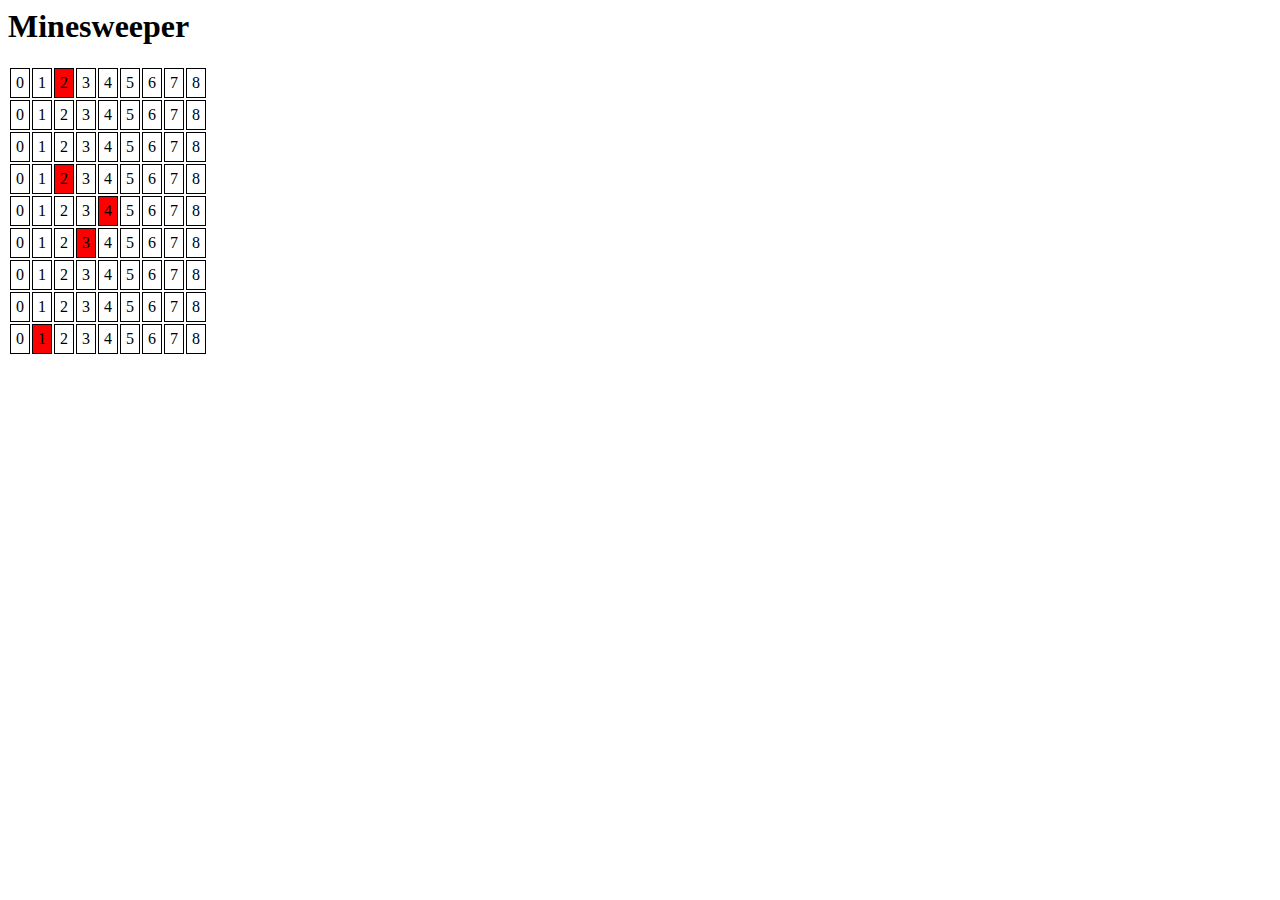
==== index.html @ f213510d "Add files via upload" ====
<html lang="en">
<head>
    <meta charset="UTF-8">
    <meta name="viewport" content="width=device-width, initial-scale=1.0">
    <meta http-equiv="X-UA-Compatible" content="ie=edge">
    <link href="styles.css" rel="stylesheet">
    <title>Minesweeper</title>
</head>
<body>
    <h1 class="test">Minesweeper</h1>
    <table class="grid">
    </table>
</body>
<script src="main.js" type="text/javascript"></script>
</html>
---- styles.css ----
.covered {
  border: 1px solid black;
  padding: 5px;
}

.covered:hover {
  cursor: pointer;
}

.bomb {
  background: red;
}
/*# sourceMappingURL=styles.css.map */
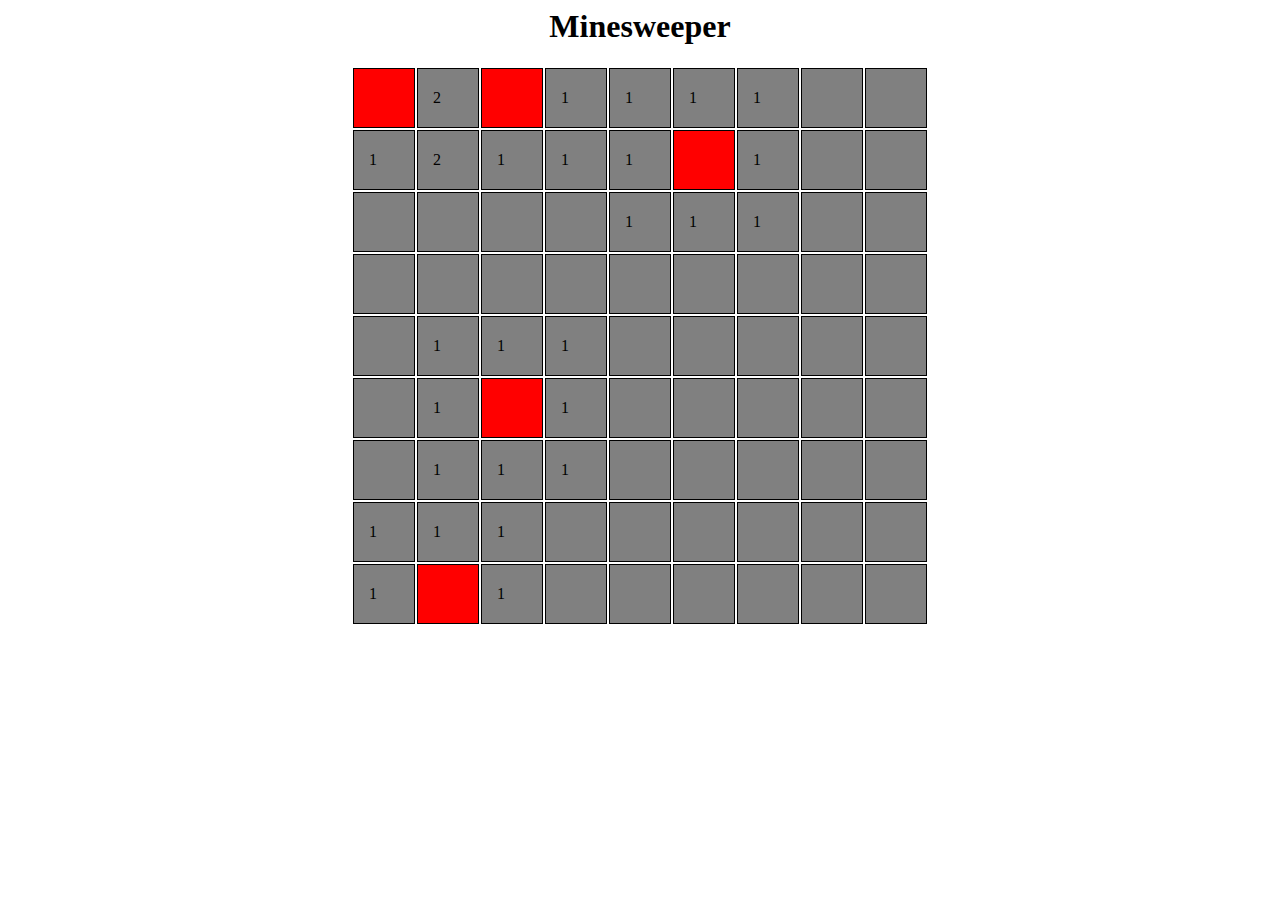
==== commit 767c1fd2: "flag feature added properly, css redone, now reveals only 1 tile if flag clicked" ====
--- a/index.html
+++ b/index.html
@@ -7,9 +7,13 @@
     <title>Minesweeper</title>
 </head>
 <body>
-    <h1 class="test">Minesweeper</h1>
-    <table class="grid">
-    </table>
+    <div class="title">
+        <h1 class="test">Minesweeper</h1>
+    </div>
+    <div class="gameboard">
+        <table class="grid">
+        </table>
+    </div>
 </body>
 <script src="main.js" type="text/javascript"></script>
 </html>--- a/styles.css
+++ b/styles.css
@@ -1,6 +1,29 @@
+html {
+  display: -webkit-box;
+  display: -ms-flexbox;
+  display: flex;
+  -webkit-box-pack: center;
+      -ms-flex-pack: center;
+          justify-content: center;
+  -webkit-box-align: center;
+      -ms-flex-align: center;
+          align-items: center;
+}
+
+h1 {
+  display: -webkit-box;
+  display: -ms-flexbox;
+  display: flex;
+  -webkit-box-pack: center;
+      -ms-flex-pack: center;
+          justify-content: center;
+  -webkit-box-align: center;
+      -ms-flex-align: center;
+          align-items: center;
+}
+
 .covered {
-  border: 1px solid black;
-  padding: 5px;
+  background: grey;
 }
 
 .covered:hover {
@@ -10,4 +33,16 @@
 .bomb {
   background: red;
 }
+
+table {
+  table-layout: fixed;
+  width: 500px;
+}
+
+td {
+  border: 1px solid black;
+  padding: 15px;
+  width: 30px;
+  height: 60px;
+}
 /*# sourceMappingURL=styles.css.map */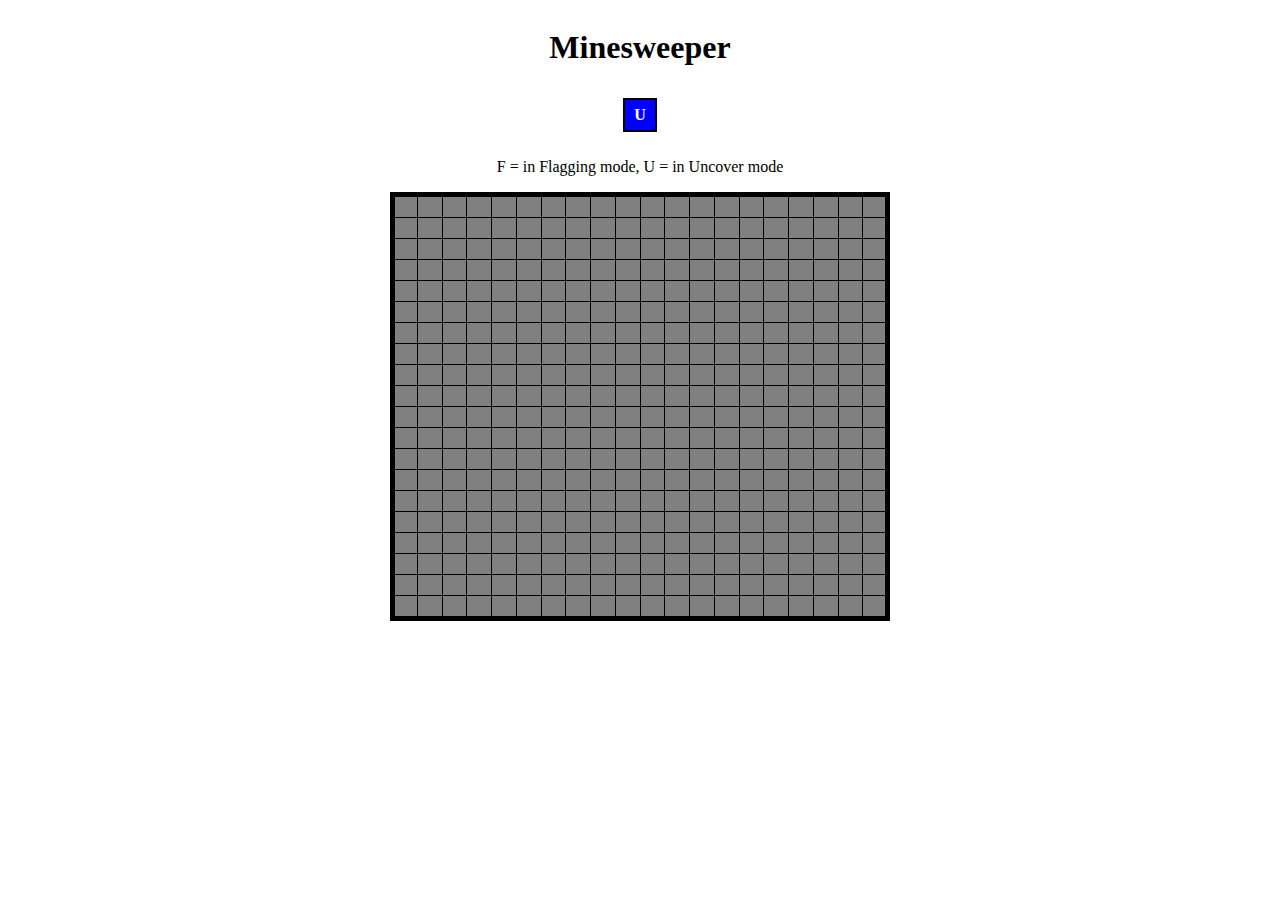
==== commit ea77831f: "Flagging ability works fine; no counter for flagging though yet - almost MVP" ====
--- a/index.html
+++ b/index.html
@@ -9,6 +9,10 @@
 <body>
     <div class="title">
         <h1 class="test">Minesweeper</h1>
+        <div class="flagButton">
+            <div class="flagText">U</div>
+        </div>
+        <p> F = in Flagging mode, U = in Uncover mode</p>
     </div>
     <div class="gameboard">
         <table class="grid">
--- a/styles.css
+++ b/styles.css
@@ -10,7 +10,7 @@
           align-items: center;
 }
 
-h1 {
+.title {
   display: -webkit-box;
   display: -ms-flexbox;
   display: flex;
@@ -20,29 +20,93 @@
   -webkit-box-align: center;
       -ms-flex-align: center;
           align-items: center;
+  -webkit-box-orient: vertical;
+  -webkit-box-direction: normal;
+      -ms-flex-direction: column;
+          flex-direction: column;
 }
 
 .covered {
   background: grey;
+  color: grey;
 }
 
 .covered:hover {
   cursor: pointer;
 }
 
-.bomb {
+table {
+  table-layout: fixed;
+  width: 500px;
+  height: 250px;
+  border: 5px solid black;
+  border-collapse: collapse;
+}
+
+td {
+  display: table-cell;
+  border: 1px solid black;
+  font-weight: bold;
+}
+
+td:empty::after {
+  content: "\00a0";
+}
+
+.flagButton {
+  display: -webkit-box;
+  display: -ms-flexbox;
+  display: flex;
+  -webkit-box-pack: center;
+      -ms-flex-pack: center;
+          justify-content: center;
+  -webkit-box-align: center;
+      -ms-flex-align: center;
+          align-items: center;
+  background-color: blue;
+  border: 2px solid black;
+  width: 30px;
+  height: 30px;
+  margin: 10px;
+  text-align: center;
+  color: white;
+}
+
+.flagButton:hover {
+  cursor: pointer;
+}
+
+.flagText {
+  text-align: center;
+  font-weight: bold;
+}
+
+.flagged {
+  background: blue;
+  color: blue;
+}
+
+.bombUncovered {
   background: red;
 }
 
-table {
-  table-layout: fixed;
+.main {
+  display: -webkit-box;
+  display: -ms-flexbox;
+  display: flex;
+  -webkit-box-orient: vertical;
+  -webkit-box-direction: normal;
+      -ms-flex-direction: column;
+          flex-direction: column;
+  -webkit-box-pack: center;
+      -ms-flex-pack: center;
+          justify-content: center;
+  -webkit-box-align: center;
+      -ms-flex-align: center;
+          align-items: center;
+}
+
+.gameBoard {
   width: 500px;
 }
-
-td {
-  border: 1px solid black;
-  padding: 15px;
-  width: 30px;
-  height: 60px;
-}
 /*# sourceMappingURL=styles.css.map */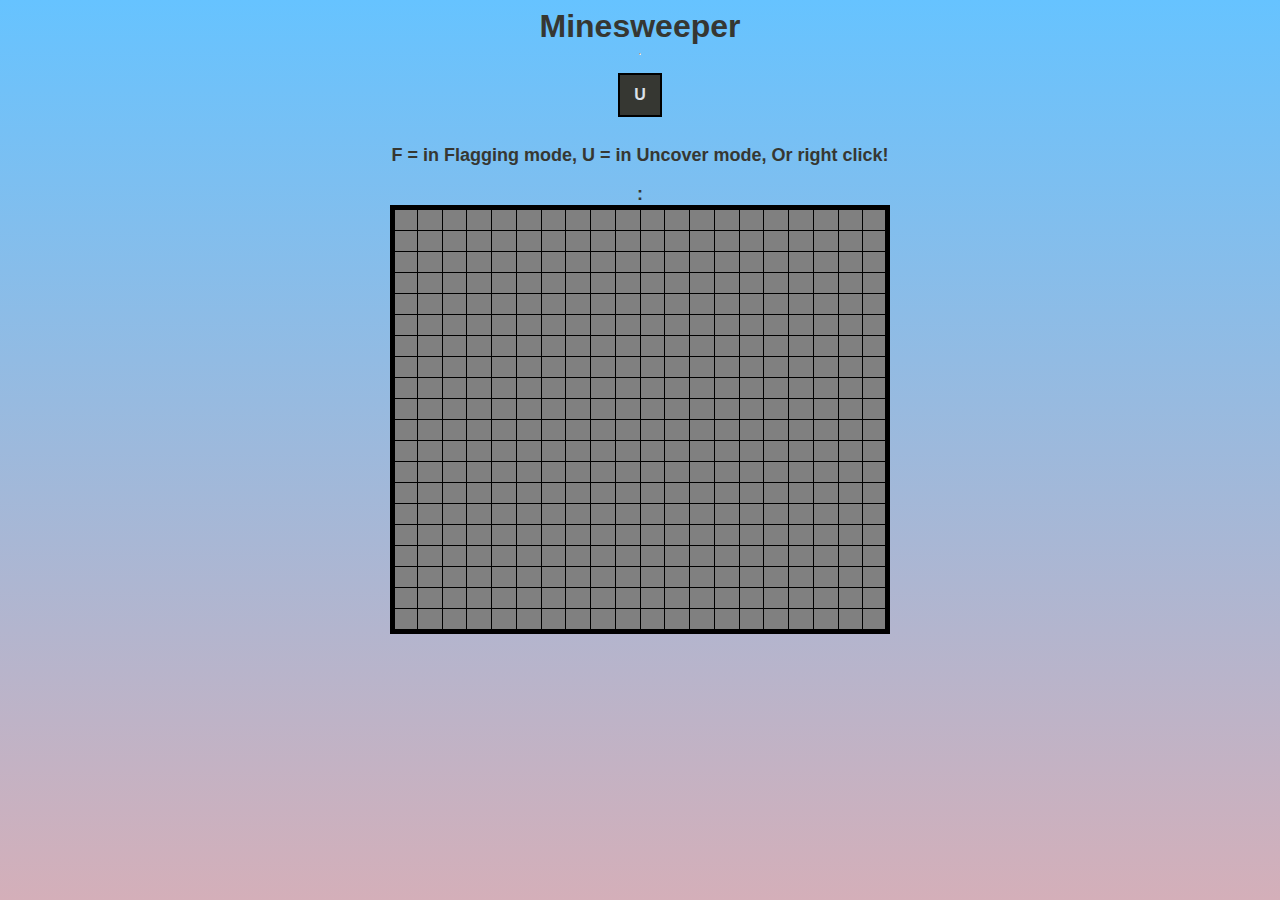
==== commit da0f7883: "MVP: Flagging, Timer, RevealCells, GameOver, Victory" ====
--- a/index.html
+++ b/index.html
@@ -7,16 +7,21 @@
     <title>Minesweeper</title>
 </head>
 <body>
-    <div class="title">
-        <h1 class="test">Minesweeper</h1>
-        <div class="flagButton">
-            <div class="flagText">U</div>
+    <div class="main">
+        <div class="title">
+            <h1 class="test">Minesweeper</h1> <hr>
+            <div class="flagButton">
+                <div class="flagText">U</div>
+            </div>
+            <p> F = in Flagging mode, U = in Uncover mode, Or right click!</p>
+            <div class="timer">
+                <span id="minutes"></span>:<span id="seconds"></span>
+            </div>
         </div>
-        <p> F = in Flagging mode, U = in Uncover mode</p>
-    </div>
-    <div class="gameboard">
-        <table class="grid">
-        </table>
+        <div class="gameboard">
+            <table class="grid">
+            </table>
+        </div>
     </div>
 </body>
 <script src="main.js" type="text/javascript"></script>
--- a/styles.css
+++ b/styles.css
@@ -8,6 +8,20 @@
   -webkit-box-align: center;
       -ms-flex-align: center;
           align-items: center;
+  background: -webkit-gradient(linear, left top, left bottom, from(#66C3FF), to(#D4AFB9));
+  background: linear-gradient(#66C3FF, #D4AFB9);
+  color: #363732;
+  font-family: "Open Sans", sans-serif;
+}
+
+p, .timer {
+  font-size: large;
+  font-weight: bold;
+}
+
+h1 {
+  margin: 0;
+  padding: 0;
 }
 
 .title {
@@ -63,13 +77,14 @@
   -webkit-box-align: center;
       -ms-flex-align: center;
           align-items: center;
-  background-color: blue;
+  background-color: #363732;
   border: 2px solid black;
-  width: 30px;
-  height: 30px;
+  width: 40px;
+  height: 40px;
   margin: 10px;
   text-align: center;
-  color: white;
+  color: #DCE1E9;
+  font-weight: strong;
 }
 
 .flagButton:hover {
@@ -108,5 +123,6 @@
 
 .gameBoard {
   width: 500px;
+  background-color: #DCE1E9;
 }
 /*# sourceMappingURL=styles.css.map */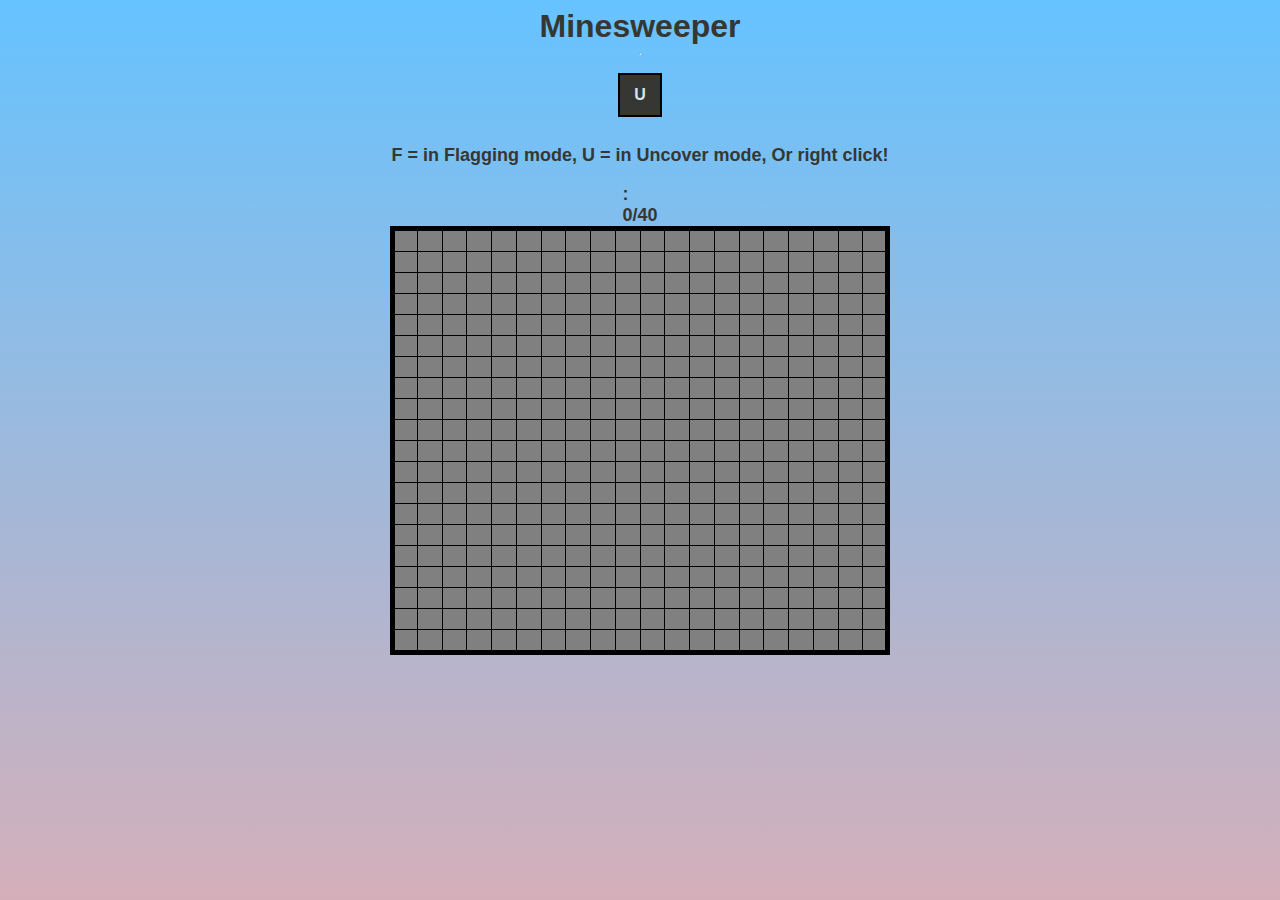
==== commit 7a33280e: "MVP: Flagging, flag counter, timer, RevealCells, victory, game over, basic styling" ====
--- a/index.html
+++ b/index.html
@@ -16,6 +16,10 @@
             <p> F = in Flagging mode, U = in Uncover mode, Or right click!</p>
             <div class="timer">
                 <span id="minutes"></span>:<span id="seconds"></span>
+                <div class="flagdiv">
+                    <span class="flagcount"></span>
+                </div>
+
             </div>
         </div>
         <div class="gameboard">
--- a/styles.css
+++ b/styles.css
@@ -17,6 +17,18 @@
 p, .timer {
   font-size: large;
   font-weight: bold;
+}
+
+.flagdiv {
+  display: -webkit-box;
+  display: -ms-flexbox;
+  display: flex;
+  -webkit-box-pack: center;
+      -ms-flex-pack: center;
+          justify-content: center;
+  -webkit-box-align: center;
+      -ms-flex-align: center;
+          align-items: center;
 }
 
 h1 {
